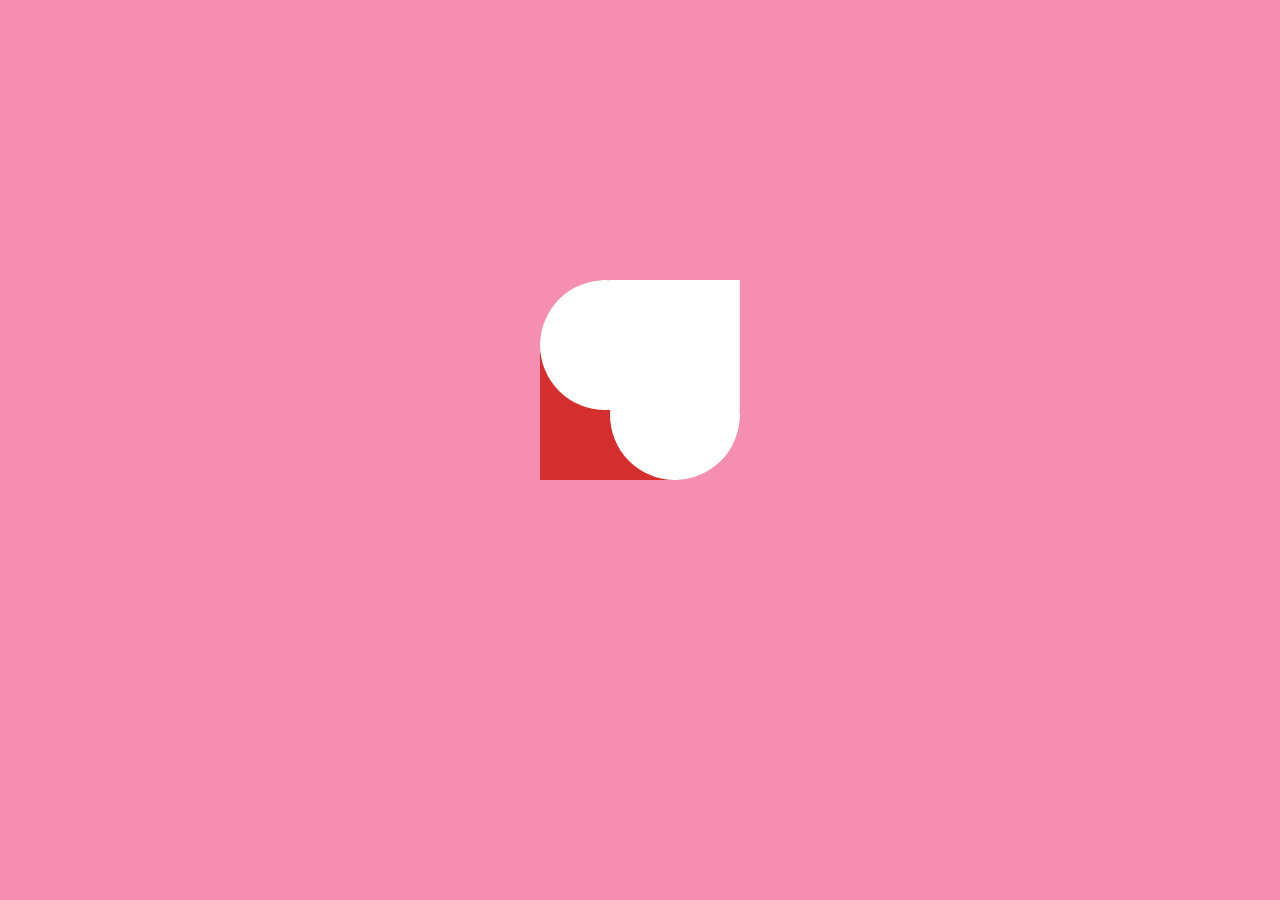
==== index.html @ 786e9e47 "added card" ====
<!DOCTYPE html>
<html>
<head>
    <link rel="stylesheet" href="styles.css">
    <link rel="stylesheet" href="https://use.fontawesome.com/releases/v5.7.2/css/all.css" integrity="sha384-fnmOCqbTlWIlj8LyTjo7mOUStjsKC4pOpQbqyi7RrhN7udi9RwhKkMHpvLbHG9Sr" crossorigin="anonymous">
</head>

<body>
   
 
 
 <div id="cardOb">
        <div class="heart" id="heart1">
            <div id="half1">
                <div id="circle"></div>
                <div id="rec"></div>
            </div>
            <div id="half2">
                <div id="circle"></div>
                <div id="rec"></div>
            </div>
        </div>
        <div id="card">
             <h2>Happy Valentines Day <br>Oksanacik</h2>
             
             
            
        </div>
        <div class="heart" id="heart2">
            <div id="half1">
                <div id="circle"></div>
                <div id="rec"></div>
            </div>
            <div id="half2">
                <div id="circle"></div>
                <div id="rec"></div>
            </div>
        </div>
    </div>

    </body>
    </html>
---- styles.css ----
@import url(https://fonts.googleapis.com/css?family=Poiret+One);
body {
  background-color: #F48FB1;
  font-family: 'Poiret One', Segoe UI Light, cursive;
  text-align: center;
  overflow-y: none;
}
#cardOb {
  position: absolute;
  top: 280px;
  width: 460px;
  height: 260px;
  left: 50%;
  margin-left: -230px;
  -webkit-perspective: 700px;
  perspective: 700px;
}
#cardOb .heart {
  width: 260px;
  height: 260px;
  float: left;
  transition: all 2s;
}
#cardOb .heart #circle {
  height: 130px;
  width: 130px;
  border-radius: 50%;
  background-color: #d32f2f;
}
#cardOb .heart #rec, #cardOb .heart #rec2 {
  margin-top: -60px;
  width: 130px;
  height: 130px;
  background-color: #d32f2f;
  border-radius: 35% 0 0 0;
}
#cardOb .heart #half2 {
  -ms-transform: rotate(-90deg);
  /* IE 9 */
  -webkit-transform: rotate(-90deg);
  /* Chrome, Safari, Opera */
  transform: rotate(-90deg);
  margin-top: -330px;
  margin-left: -200px;
}
#cardOb #heart2 {
  margin-top: -60px;
  margin-left: -130px;
}
#cardOb #heart2 #circle, #cardOb #heart2 #rec {
  background-color: #fff;
}
#cardOb #heart2 #half2 #rec {
  border-bottom: 1px solid #eee;
  margin-top: -61px;
}
#cardOb #card {
  float: left;
  width: 200px;
  height: 200px;
  margin-left: -130px;
  background-color: #333;
  border-radius: 35% 0 35% 0;
  text-align: center;
}
#cardOb #card h2 {
  font-size: 20px;
  color:white;
  width: 160px;
  margin-top: 60px;
  margin-left: 16px;
}


#cardOb #heart1 {
  transform: rotateY(180deg);
}
#cardOb #heart2 {
  transform: rotateY(-180deg) rotate(-180deg);
}
#cardOb:hover #heart1 {
  transform: rotateY(0deg);
}
#cardOb:hover #heart2 {
  transform: rotateY(0deg) rotate(-180deg);
}
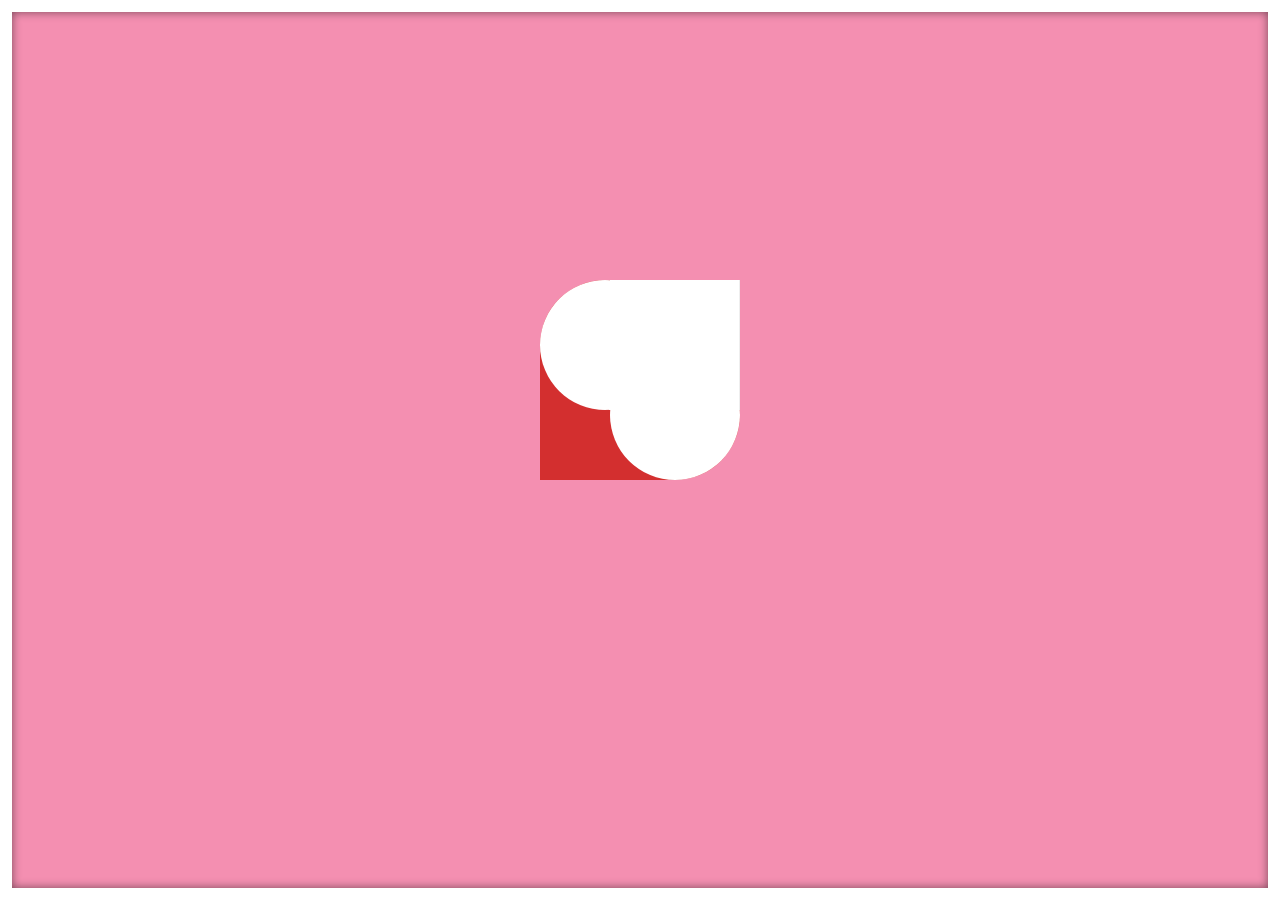
==== commit 4fe882df: "solved scrolling issues" ====
--- a/index.html
+++ b/index.html
@@ -6,7 +6,7 @@
 </head>
 
 <body>
-   
+    <div class="border"></div>
  
  
  <div id="cardOb">
--- a/styles.css
+++ b/styles.css
@@ -1,10 +1,27 @@
 @import url(https://fonts.googleapis.com/css?family=Poiret+One);
+html, body {margin: 0; height: 100%; overflow: hidden}
 body {
   background-color: #F48FB1;
   font-family: 'Poiret One', Segoe UI Light, cursive;
   text-align: center;
   overflow-y: none;
 }
+
+
+.border {
+    position: fixed;
+    top: 0;
+    left: 0;
+    border: 12px solid white;
+    width: 100%;
+    height: 100%;
+    margin: 0;
+    padding: 0;
+    box-sizing: border-box;
+    box-shadow: inset 0 0 10px rgba(0,0,0,.5);
+  }
+
+  
 #cardOb {
   position: absolute;
   top: 280px;
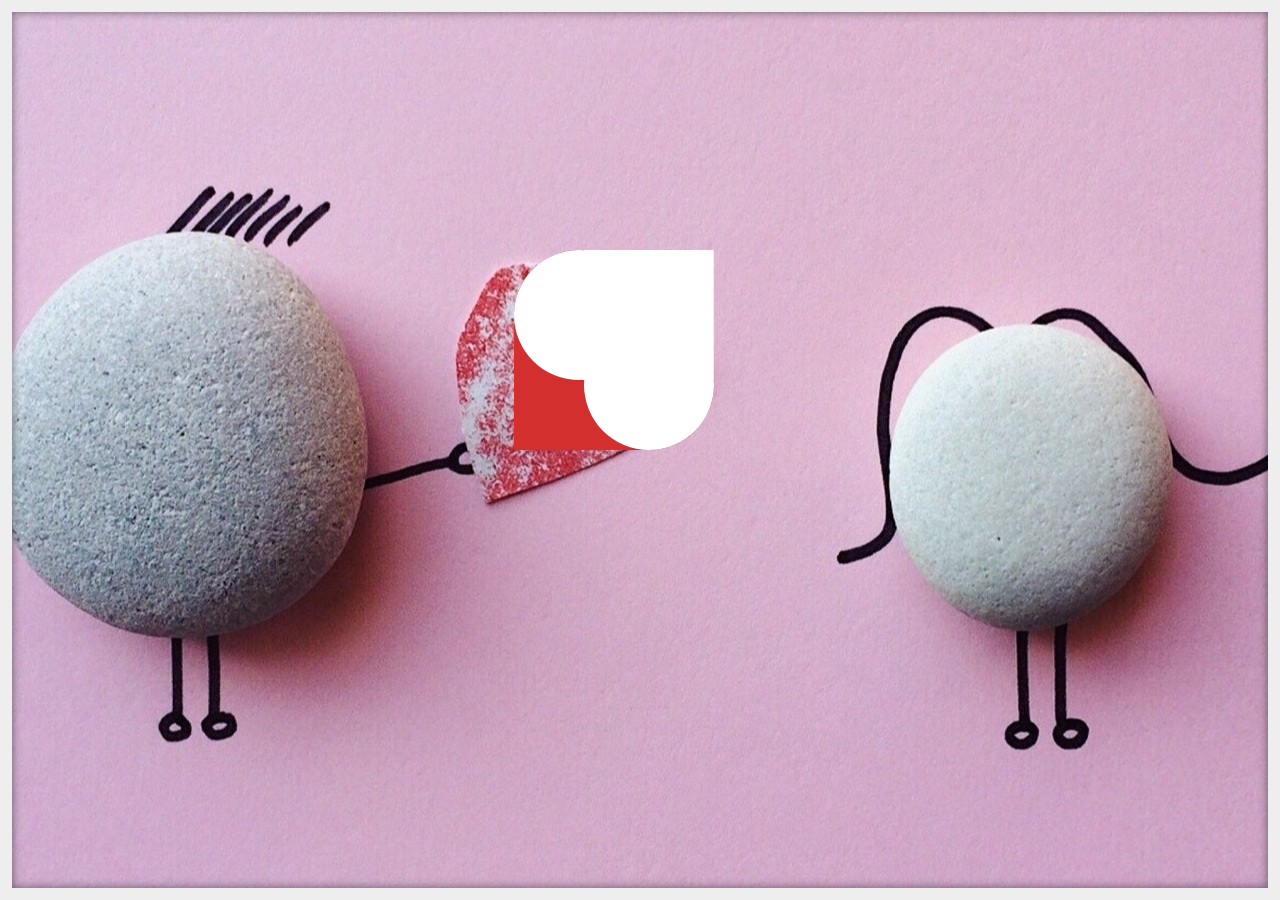
==== commit a3496612: "fixed background issues" ====
--- a/index.html
+++ b/index.html
@@ -22,6 +22,7 @@
         </div>
         <div id="card">
              <h2>Happy Valentines Day <br>Oksanacik</h2>
+             <a href="postcard.html"><input type="image" id="emailimage" src="email.png"/></a>
              
              
             
--- a/styles.css
+++ b/styles.css
@@ -1,7 +1,10 @@
 @import url(https://fonts.googleapis.com/css?family=Poiret+One);
 html, body {margin: 0; height: 100%; overflow: hidden}
 body {
-  background-color: #F48FB1;
+  background-color: #FF80AB;
+  background-image: url(bg3.jpeg);
+  background-repeat: no-repeat;
+  background-position: center;
   font-family: 'Poiret One', Segoe UI Light, cursive;
   text-align: center;
   overflow-y: none;
@@ -12,7 +15,7 @@
     position: fixed;
     top: 0;
     left: 0;
-    border: 12px solid white;
+    border: 12px solid #eee;
     width: 100%;
     height: 100%;
     margin: 0;
@@ -21,13 +24,20 @@
     box-shadow: inset 0 0 10px rgba(0,0,0,.5);
   }
 
-  
+#emailimage{
+
+    height: 40px;
+    width: 40px;
+    
+}
+
+
 #cardOb {
   position: absolute;
-  top: 280px;
+  top: 250px;
   width: 460px;
   height: 260px;
-  left: 50%;
+  left: 48%;
   margin-left: -230px;
   -webkit-perspective: 700px;
   perspective: 700px;
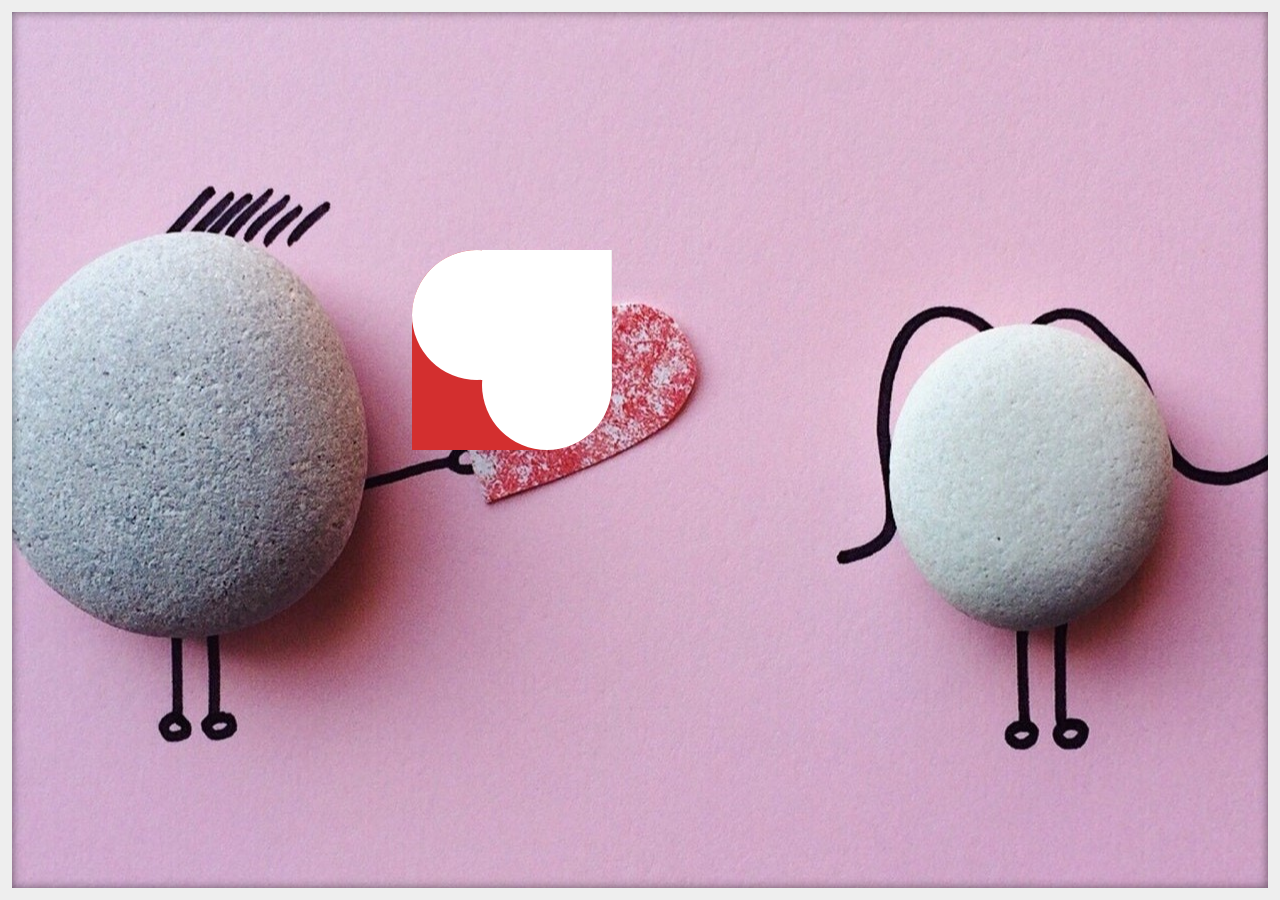
==== commit 65230bd6: "added postcard" ====
--- a/index.html
+++ b/index.html
@@ -6,6 +6,7 @@
 </head>
 
 <body>
+        
     <div class="border"></div>
  
  
@@ -22,10 +23,12 @@
         </div>
         <div id="card">
              <h2>Happy Valentines Day <br>Oksanacik</h2>
-             <a href="postcard.html"><input type="image" id="emailimage" src="email.png"/></a>
-             
-             
-            
+             <a href="postcard.html">
+                 <input type="image" src="email.png" id="emailimage"></a> 
+
+                 
+                 
+                 
         </div>
         <div class="heart" id="heart2">
             <div id="half1">
@@ -39,5 +42,8 @@
         </div>
     </div>
 
+    
+
+    
     </body>
     </html>
--- a/styles.css
+++ b/styles.css
@@ -6,8 +6,7 @@
   background-repeat: no-repeat;
   background-position: center;
   font-family: 'Poiret One', Segoe UI Light, cursive;
-  text-align: center;
-  overflow-y: none;
+  
 }
 
 
@@ -26,8 +25,10 @@
 
 #emailimage{
 
+    
     height: 40px;
     width: 40px;
+    border: none;
     
 }
 
@@ -37,7 +38,7 @@
   top: 250px;
   width: 460px;
   height: 260px;
-  left: 48%;
+  left: 40%;
   margin-left: -230px;
   -webkit-perspective: 700px;
   perspective: 700px;
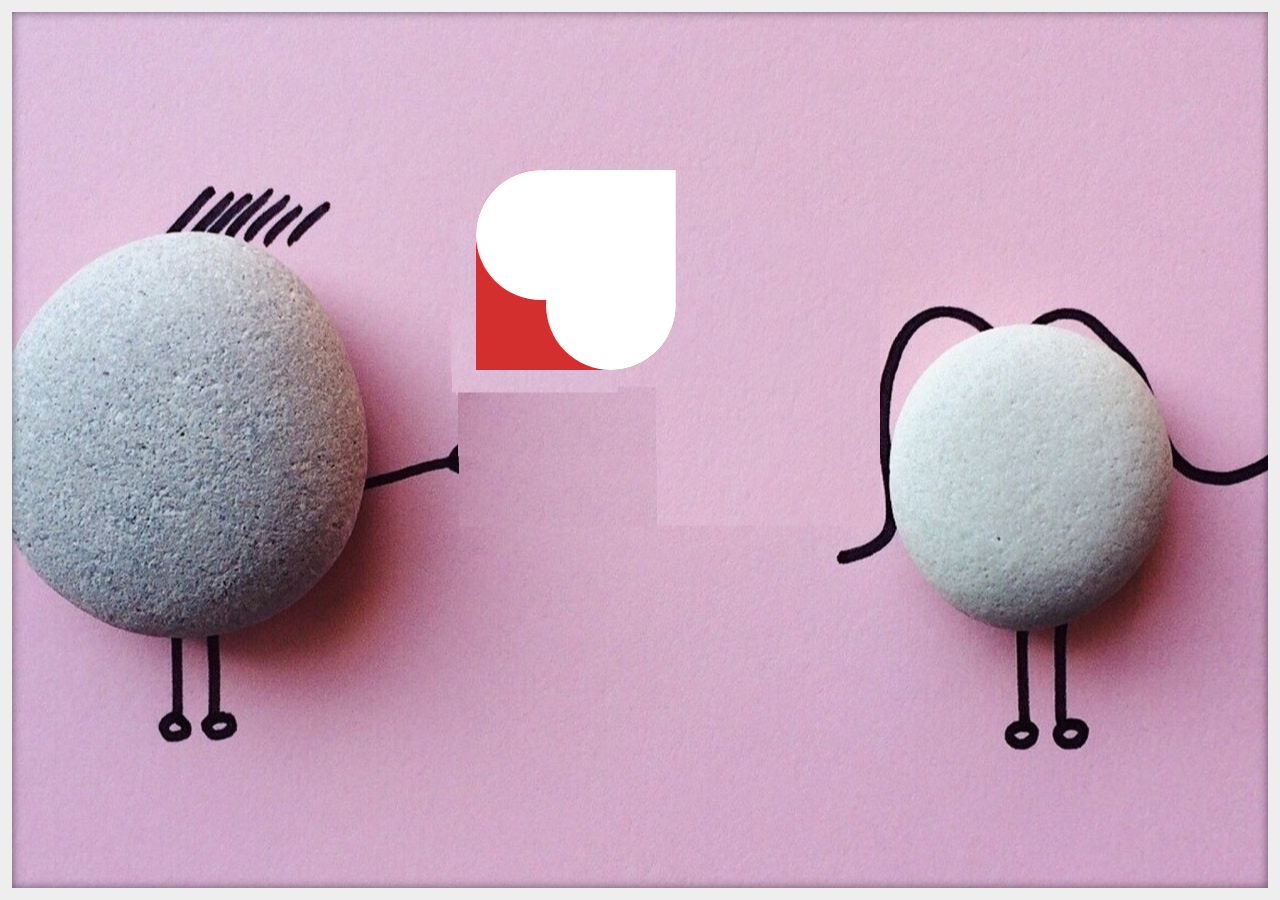
==== commit 6f79807b: "adjustments" ====
--- a/index.html
+++ b/index.html
@@ -23,8 +23,9 @@
         </div>
         <div id="card">
              <h2>Happy Valentines Day <br>Oksanacik</h2>
-             <a href="postcard.html">
-                 <input type="image" src="email.png" id="emailimage"></a> 
+             <img src="strawberry.png">
+             <!-- <a href="postcard.html">
+                 <input type="image" src="heart.png" id="emailimage"></a>  -->
 
                  
                  
--- a/styles.css
+++ b/styles.css
@@ -2,7 +2,7 @@
 html, body {margin: 0; height: 100%; overflow: hidden}
 body {
   background-color: #FF80AB;
-  background-image: url(bg3.jpeg);
+  background-image: url(bg4.jpg);
   background-repeat: no-repeat;
   background-position: center;
   font-family: 'Poiret One', Segoe UI Light, cursive;
@@ -35,13 +35,13 @@
 
 #cardOb {
   position: absolute;
-  top: 250px;
+  top: 170px;
   width: 460px;
   height: 260px;
-  left: 40%;
+  left: 45%;
   margin-left: -230px;
-  -webkit-perspective: 700px;
-  perspective: 700px;
+  /* -webkit-perspective: 700px;
+  perspective: 700px; */
 }
 #cardOb .heart {
   width: 260px;
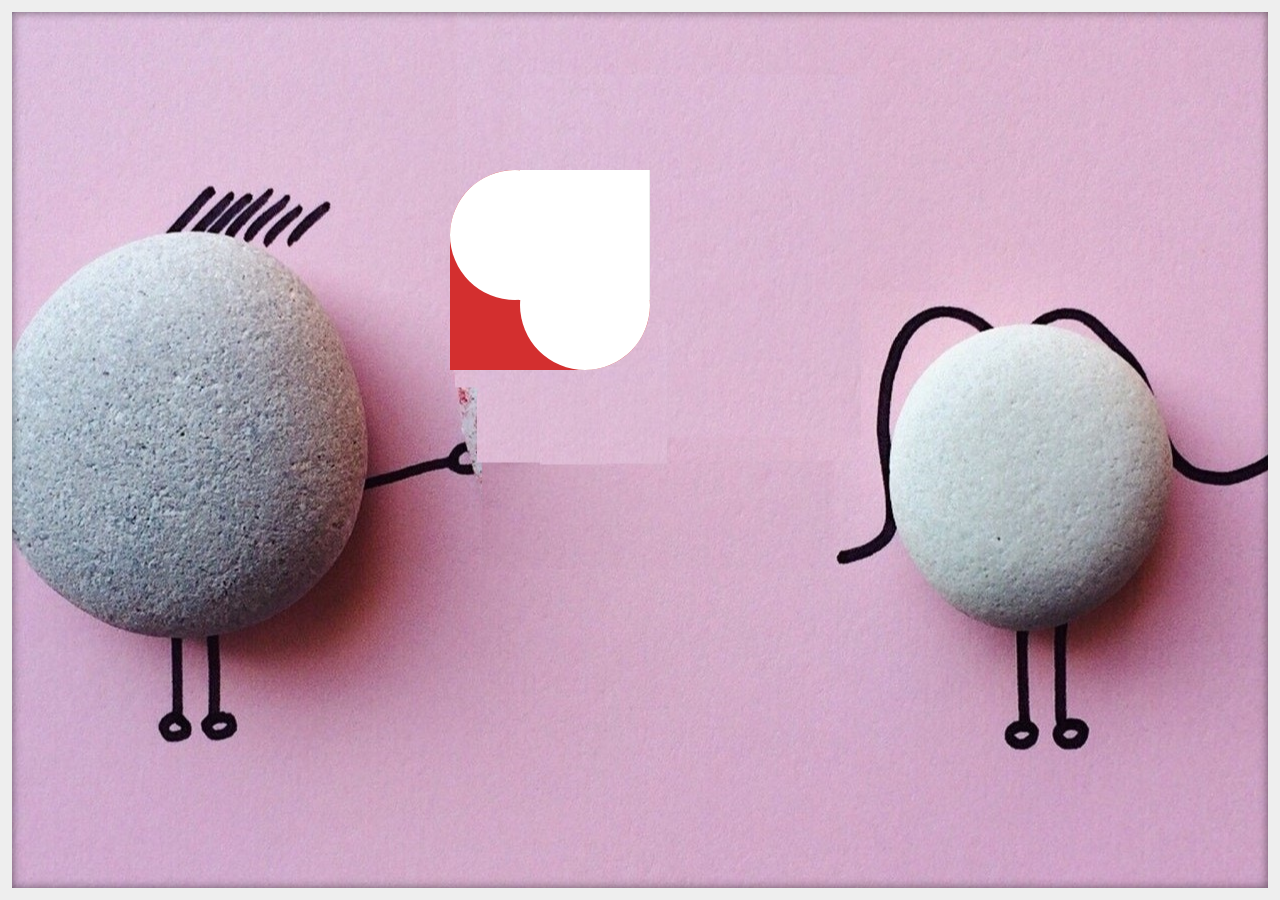
==== commit 91175b43: "adjustments" ====
--- a/index.html
+++ b/index.html
@@ -1,8 +1,9 @@
 <!DOCTYPE html>
 <html>
 <head>
+    <title>For my strawberry</title>
     <link rel="stylesheet" href="styles.css">
-    <link rel="stylesheet" href="https://use.fontawesome.com/releases/v5.7.2/css/all.css" integrity="sha384-fnmOCqbTlWIlj8LyTjo7mOUStjsKC4pOpQbqyi7RrhN7udi9RwhKkMHpvLbHG9Sr" crossorigin="anonymous">
+    <link rel = "icon" type = "image/png" href = "strawberry1.png">
 </head>
 
 <body>
--- a/styles.css
+++ b/styles.css
@@ -2,7 +2,7 @@
 html, body {margin: 0; height: 100%; overflow: hidden}
 body {
   background-color: #FF80AB;
-  background-image: url(bg4.jpg);
+  background-image: url(bg3.jpeg);
   background-repeat: no-repeat;
   background-position: center;
   font-family: 'Poiret One', Segoe UI Light, cursive;
@@ -38,7 +38,7 @@
   top: 170px;
   width: 460px;
   height: 260px;
-  left: 45%;
+  left: 43%;
   margin-left: -230px;
   /* -webkit-perspective: 700px;
   perspective: 700px; */
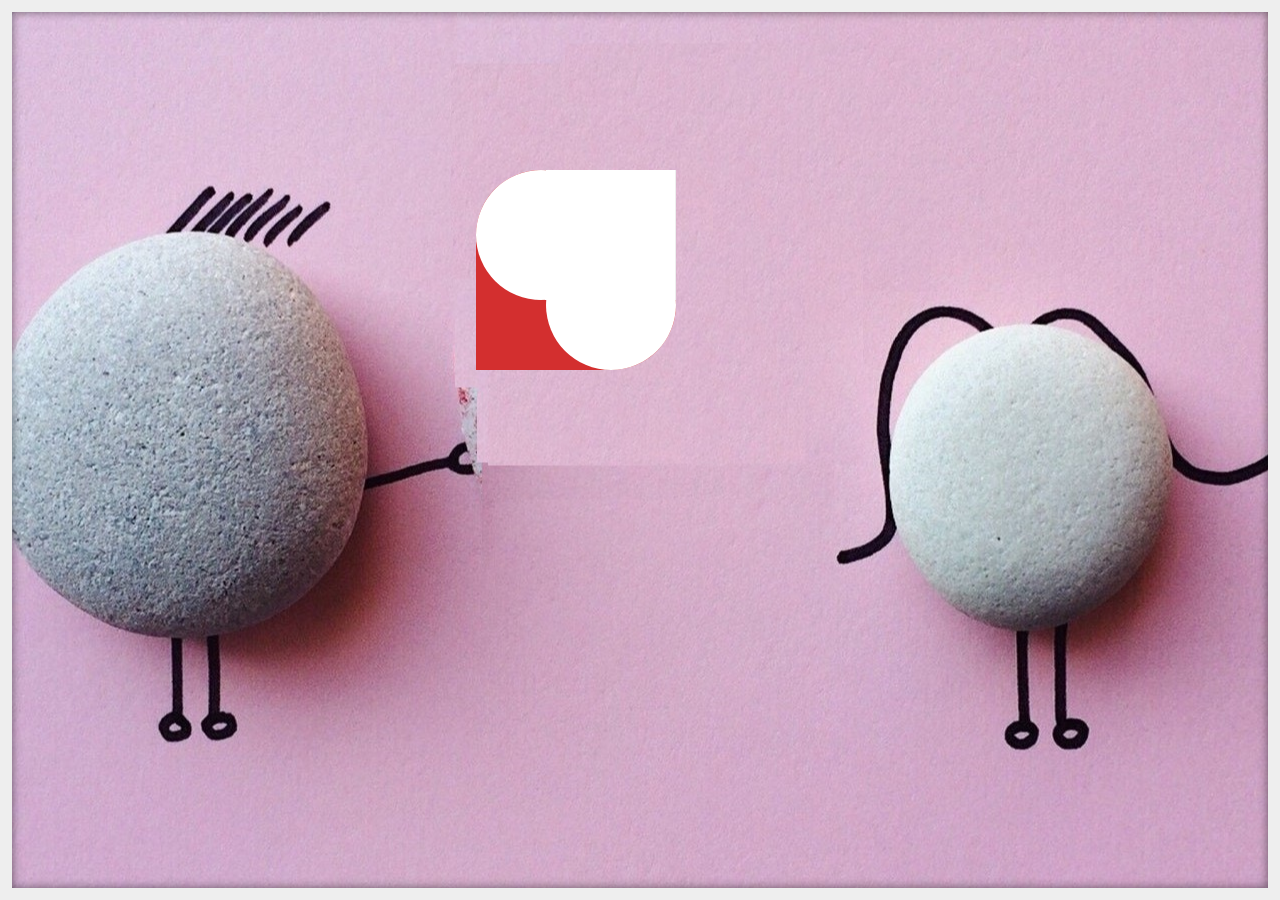
==== commit ad14836b: "adjustments" ====
--- a/index.html
+++ b/index.html
@@ -23,7 +23,7 @@
             </div>
         </div>
         <div id="card">
-             <h2>Happy Valentines Day <br>Oksanacik</h2>
+             <h2>Happy Valentine's Day <br>Oksanacik</h2>
              <img src="strawberry.png">
              <!-- <a href="postcard.html">
                  <input type="image" src="heart.png" id="emailimage"></a>  -->
--- a/styles.css
+++ b/styles.css
@@ -38,7 +38,7 @@
   top: 170px;
   width: 460px;
   height: 260px;
-  left: 43%;
+  left: 45%;
   margin-left: -230px;
   /* -webkit-perspective: 700px;
   perspective: 700px; */
